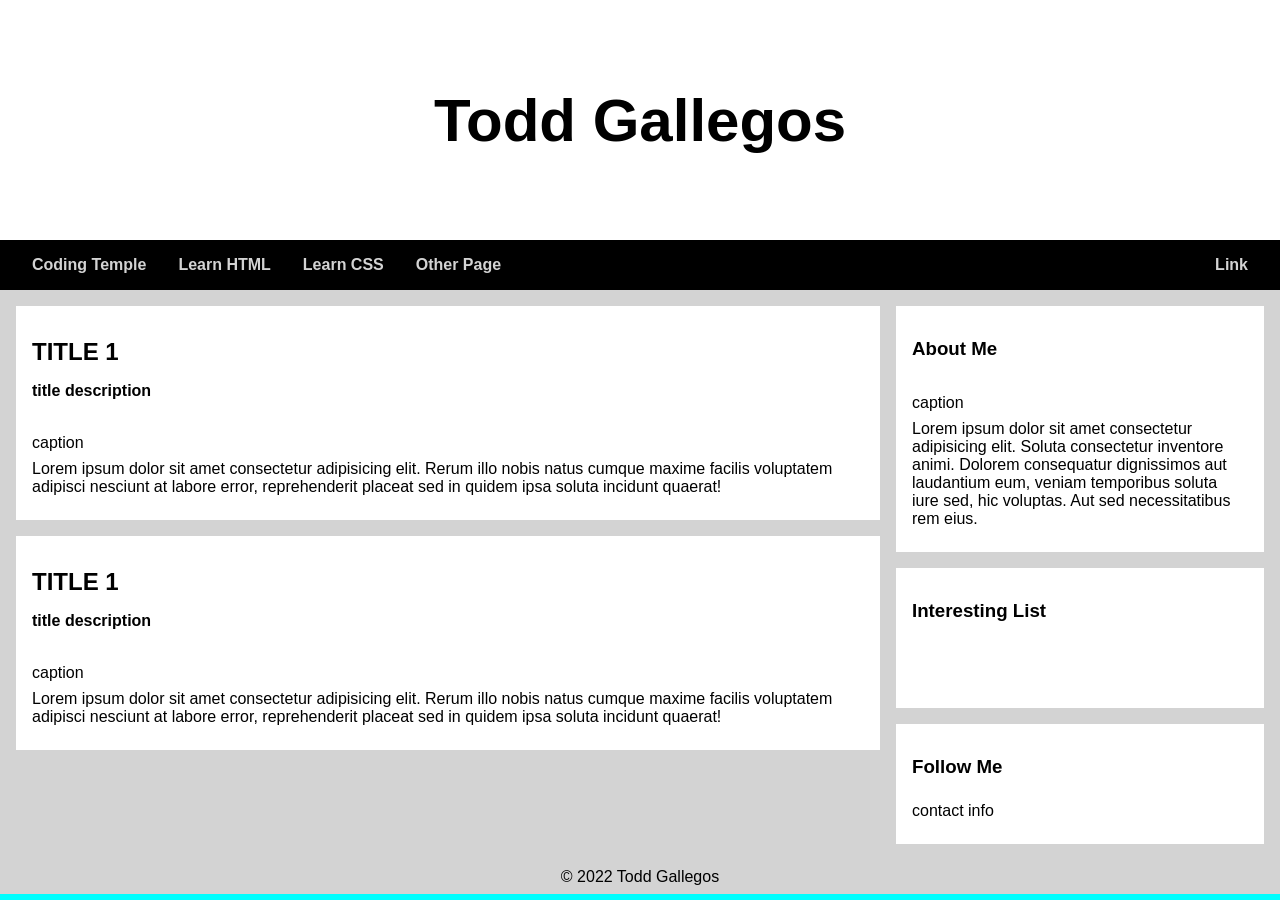
==== portfolio/index.html @ 9aa4b977 "initial webpage commit" ====
<!DOCTYPE html>
<html lang="en">
<head>
    <meta charset="UTF-8">
    <meta http-equiv="X-UA-Compatible" content="IE=edge">
    <meta name="viewport" content="width=device-width, initial-scale=1.0">
    <title>Todd's Portfolio</title>
    <link rel="stylesheet" href="style.css">
</head>
<body>
    <header>
        <div id="hero-div">
            <h1>Todd Gallegos</h1>
        </div>
        <nav>
            <ul class="linklist">
                <li><a href="#">Coding Temple</a></li>
                <li><a href="#">Learn HTML</a></li>
                <li><a href="#">Learn CSS</a></li>
                <li><a href="#">Other Page</a></li>
            </ul>
            <ul class="linklist">
                <li><a href="#">Link</a></li>
            </ul>
        </nav>
    </header>
    <main>
        <div id="main-left">
            <article class="articles">
                <h2>TITLE 1</h2>
                <h4>title description</h4>
                <figure>
                    <img src="https://via.placeholder.com/900x200" alt=""> 
                    <figcaption>caption</figcaption>
                </figure>
                <p>Lorem ipsum dolor sit amet consectetur adipisicing elit. Rerum illo nobis natus cumque maxime facilis voluptatem adipisci nesciunt at labore error, reprehenderit placeat sed in quidem ipsa soluta incidunt quaerat!</p>
            </article>
            <article class="articles">
                <h2>TITLE 1</h2>
                <h4>title description</h4>
                <figure>
                    <img src="https://via.placeholder.com/900x200" alt=""> 
                    <figcaption>caption</figcaption>
                </figure>
                <p>Lorem ipsum dolor sit amet consectetur adipisicing elit. Rerum illo nobis natus cumque maxime facilis voluptatem adipisci nesciunt at labore error, reprehenderit placeat sed in quidem ipsa soluta incidunt quaerat!</p>
            </article>
        </div>
        <div id="main-right">
            <section class="sections">
                <h3>About Me</h3>
                <figure>
                    <img src="https://via.placeholder.com/125" alt=""> 
                    <figcaption>caption</figcaption>
                </figure>
                <p>Lorem ipsum dolor sit amet consectetur adipisicing elit. Soluta consectetur inventore animi. Dolorem consequatur dignissimos aut laudantium eum, veniam temporibus soluta iure sed, hic voluptas. Aut sed necessitatibus rem eius.</p>
            </section>
            <section class="sections">
                <h3>Interesting List</h3>
                <ul class="imagelist">
                    <li><a href="#"><img src="https://via.placeholder.com/125" alt=""></a></li>
                    <li><a href="#"><img src="https://via.placeholder.com/125" alt=""></a></li>
                    <li><a href="#"><img src="https://via.placeholder.com/125" alt=""></a></li>
                </ul>
            </section>
            <section class="sections">
                <h3>Follow Me</h3>
                <p>contact info</p>
            </section>
        </div>
    </main>
    <footer>
        <p>&copy; 2022 Todd Gallegos</p>
    </footer>
</body>
</html>
---- portfolio/style.css ----
*{
    box-sizing: border-box;
    margin:0;
    padding:0;
}

body {
    width: 100%;
    background-color:aqua;
    font-family:Arial, Helvetica, sans-serif;
}

header {
    width:100%;
}

#hero-div{
    display:flex;
    background-color: white;
    align-items: center;
    height: 15rem;
    justify-content:center;
}

h1 {
    font-size: 60px;
}

nav {
    display: flex;
    background-color:black;
    justify-content: space-between;
    color:lightgray;
    padding: 0 1rem;
    width: 100%;
}

.linklist {
    display: flex;
    list-style-type: none;
}

.linklist li {
    padding: 1rem;
    font-weight: bold;
}

main {
    display: flex;
    width: 100%;
    background-color:white;
}

.imagelist {
    list-style-type: none;
}

#main-left {
    background-color:lightgray;
    flex: 0 0 70%;
}

#main-right {
    background-color: lightgray;
    flex: 0 1 auto;
}

.articles {
    margin:1rem;
    padding: 1rem;
    background-color:white;
}

.sections{
    margin: 1rem 1rem 1rem 0;
    padding: 1rem;
    background-color:white;
}

h2 {
    margin:1rem 0;
}

h3 {
    padding: 1rem 0;
}

p {
    padding: 0.5rem 0;
}

footer {
    text-align: center;
    background-color: lightgray;
}

a {
    text-decoration: none;
    color: inherit;
}

h4 {
    margin: 1rem 0;
}
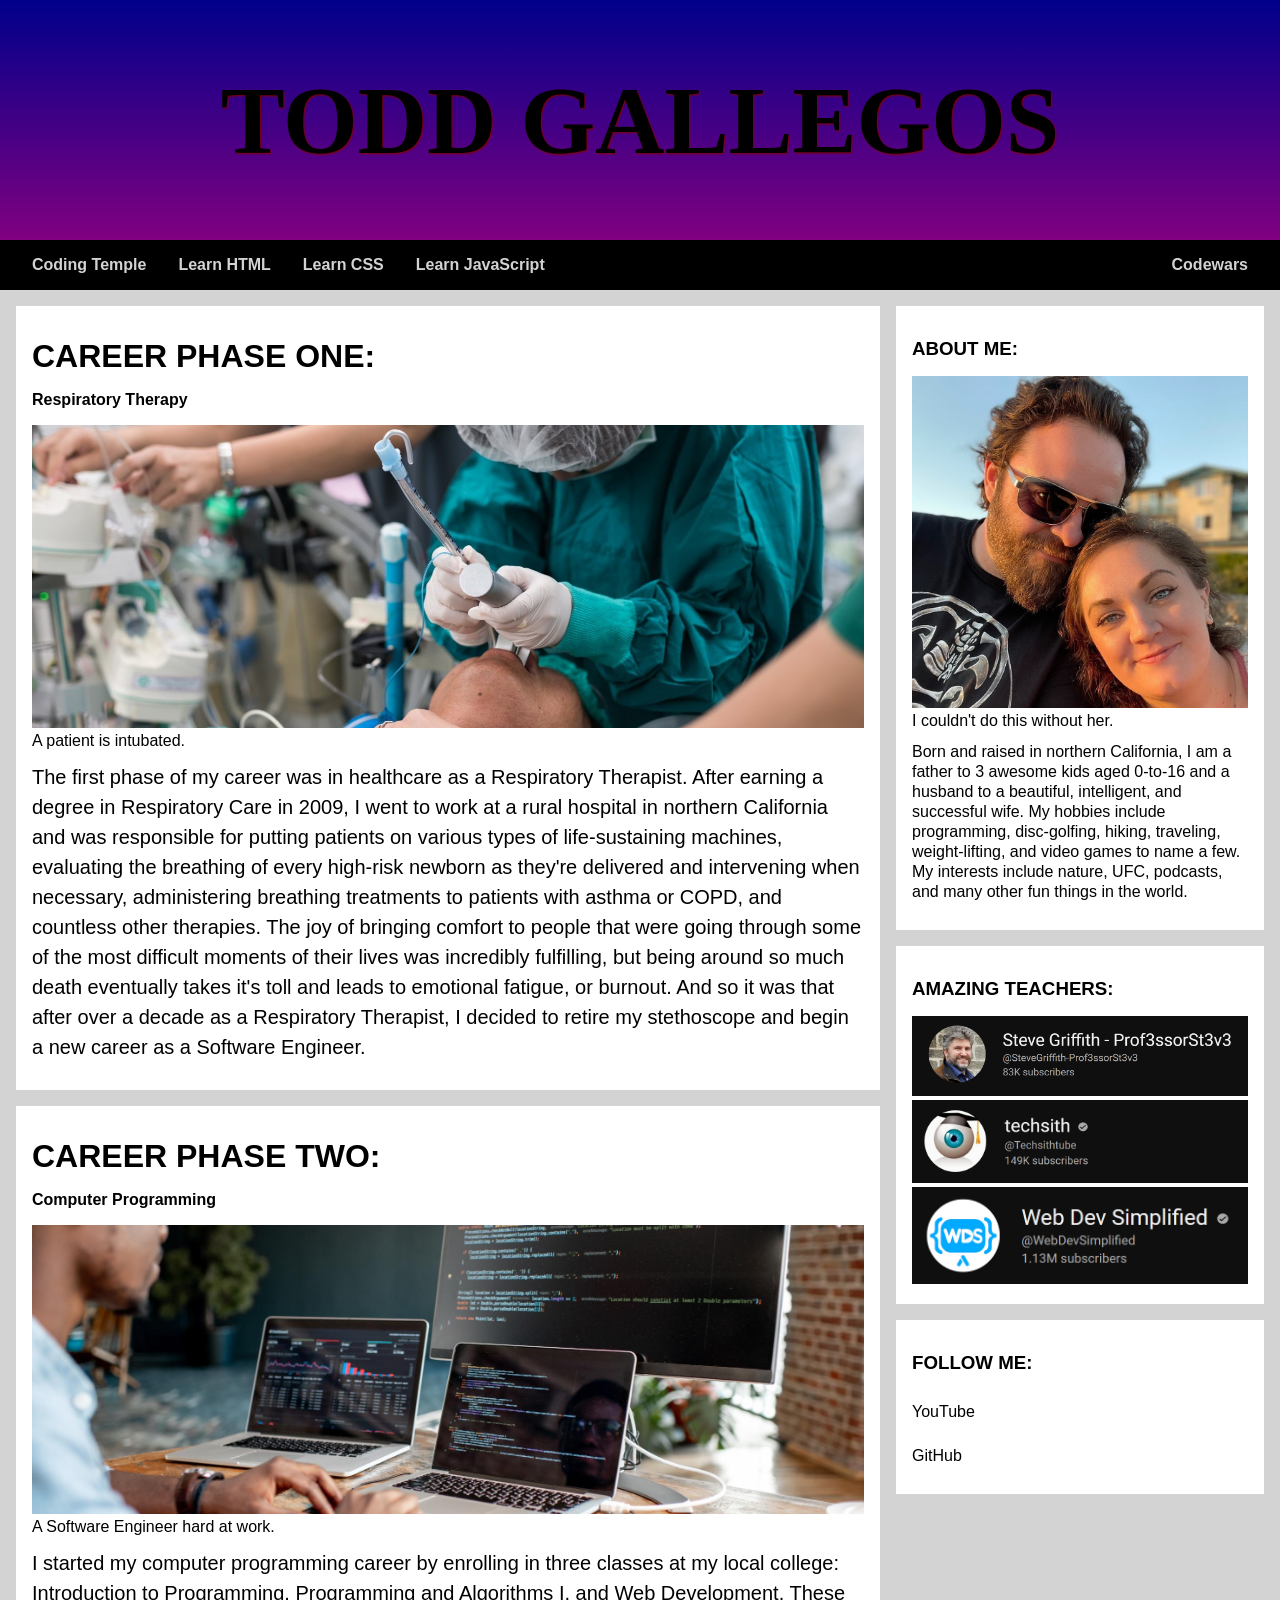
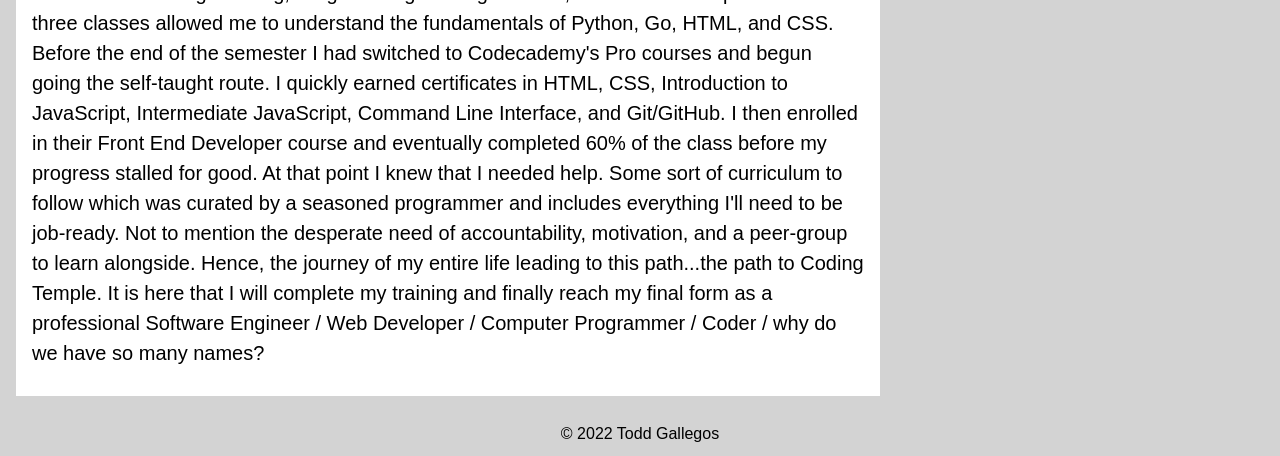
==== commit 7a235257: "added info and pics, removed placeholders" ====
--- a/portfolio/index.html
+++ b/portfolio/index.html
@@ -10,66 +10,95 @@
 <body>
     <header>
         <div id="hero-div">
-            <h1>Todd Gallegos</h1>
+            <h1>TODD GALLEGOS</h1>
         </div>
         <nav>
             <ul class="linklist">
-                <li><a href="#">Coding Temple</a></li>
-                <li><a href="#">Learn HTML</a></li>
-                <li><a href="#">Learn CSS</a></li>
-                <li><a href="#">Other Page</a></li>
+                <li><a href="https://www.codingtemple.com">Coding Temple</a></li>
+                <li><a href="https://www.codecademy.com/learn/learn-html">Learn HTML</a></li>
+                <li><a href="https://www.codecademy.com/learn/learn-css">Learn CSS</a></li>
+                <li><a href="https://www.codecademy.com/learn/introduction-to-javascript">Learn JavaScript</a></li>
             </ul>
             <ul class="linklist">
-                <li><a href="#">Link</a></li>
+                <li><a href="https://www.codewars.com">Codewars</a></li>
             </ul>
         </nav>
     </header>
     <main>
         <div id="main-left">
             <article class="articles">
-                <h2>TITLE 1</h2>
-                <h4>title description</h4>
+                <h2>CAREER PHASE ONE:</h2>
+                <h4>Respiratory Therapy</h4>
                 <figure>
-                    <img src="https://via.placeholder.com/900x200" alt=""> 
-                    <figcaption>caption</figcaption>
+                    <img class="main-pics" src="intubation.jpeg" alt="A patient being intubated"> 
+                    <figcaption>A patient is intubated.</figcaption>
                 </figure>
-                <p>Lorem ipsum dolor sit amet consectetur adipisicing elit. Rerum illo nobis natus cumque maxime facilis voluptatem adipisci nesciunt at labore error, reprehenderit placeat sed in quidem ipsa soluta incidunt quaerat!</p>
+                <p>The first phase of my career was in healthcare as a Respiratory Therapist. 
+                    After earning a degree in Respiratory Care in 2009, I went to work at a 
+                    rural hospital in northern California and was responsible for putting 
+                    patients on various types of life-sustaining machines, evaluating the 
+                    breathing of every high-risk newborn as they're delivered and intervening 
+                    when necessary, administering breathing treatments to patients with asthma 
+                    or COPD, and countless other therapies.  The joy of bringing comfort to people 
+                    that were going through some of the most difficult moments of their lives was 
+                    incredibly fulfilling, but being around so much death eventually takes it's 
+                    toll and leads to emotional fatigue, or burnout.  And so it was that after 
+                    over a decade as a Respiratory Therapist, I decided to retire my stethoscope 
+                    and begin a new career as a Software Engineer.</p>
             </article>
             <article class="articles">
-                <h2>TITLE 1</h2>
-                <h4>title description</h4>
+                <h2>CAREER PHASE TWO:</h2>
+                <h4>Computer Programming</h4>
                 <figure>
-                    <img src="https://via.placeholder.com/900x200" alt=""> 
-                    <figcaption>caption</figcaption>
+                    <img class="main-pics" src="programming.jpg" alt="Computer screens filled with code."> 
+                    <figcaption>A Software Engineer hard at work.</figcaption>
                 </figure>
-                <p>Lorem ipsum dolor sit amet consectetur adipisicing elit. Rerum illo nobis natus cumque maxime facilis voluptatem adipisci nesciunt at labore error, reprehenderit placeat sed in quidem ipsa soluta incidunt quaerat!</p>
+                <p>I started my computer programming career by enrolling in three classes at my local 
+                    college: Introduction to Programming, Programming and Algorithms I, and Web Development. 
+                    These three classes allowed me to understand the fundamentals of Python, Go, HTML, and CSS. 
+                    Before the end of the semester I had switched to Codecademy's Pro courses and begun going 
+                    the self-taught route. I quickly earned certificates in HTML, CSS, Introduction to JavaScript, 
+                    Intermediate JavaScript, Command Line Interface, and Git/GitHub. I then enrolled in their 
+                    Front End Developer course and eventually completed 60% of the class before my progress stalled 
+                    for good. At that point I knew that I needed help. Some sort of curriculum to follow which was 
+                    curated by a seasoned programmer and includes everything I'll need to be job-ready. Not to 
+                    mention the desperate need of accountability, motivation, and a peer-group to learn alongside. 
+                    Hence, the journey of my entire life leading to this path...the path to Coding Temple. 
+                    It is here that I will complete my training and finally reach my final form as a professional 
+                    Software Engineer / Web Developer / Computer Programmer / Coder / why do we have so many names?</p>
             </article>
         </div>
         <div id="main-right">
             <section class="sections">
-                <h3>About Me</h3>
+                <h3>ABOUT ME:</h3>
                 <figure>
-                    <img src="https://via.placeholder.com/125" alt=""> 
-                    <figcaption>caption</figcaption>
+                    <img id="profile-pic" src="ToddandCrystal.jpg" alt="Todd and Crystal"> 
+                    <figcaption>I couldn't do this without her.</figcaption>
                 </figure>
-                <p>Lorem ipsum dolor sit amet consectetur adipisicing elit. Soluta consectetur inventore animi. Dolorem consequatur dignissimos aut laudantium eum, veniam temporibus soluta iure sed, hic voluptas. Aut sed necessitatibus rem eius.</p>
+                <p>Born and raised in northern California, I am a father to 3 awesome kids aged 0-to-16 and a husband to a 
+                    beautiful, intelligent, and successful wife. My hobbies include programming, disc-golfing, hiking, traveling, 
+                    weight-lifting, and video games to name a few. My interests include nature, UFC, podcasts, and many 
+                    other fun things in the world.
+                </p>
             </section>
             <section class="sections">
-                <h3>Interesting List</h3>
+                <h3>AMAZING TEACHERS:</h3>
                 <ul class="imagelist">
-                    <li><a href="#"><img src="https://via.placeholder.com/125" alt=""></a></li>
-                    <li><a href="#"><img src="https://via.placeholder.com/125" alt=""></a></li>
-                    <li><a href="#"><img src="https://via.placeholder.com/125" alt=""></a></li>
+                    <li><a href="#"><img class="tech-images" src="stevegriffith.png" alt="Steve Griffith Logo"></a></li>
+                    <li><a href="#"><img class="tech-images" src="techsith.png" alt="TechSith Logo"></a></li>
+                    <li><a href="#"><img class="tech-images" src="webdevsimplified.png" alt="Web Dev Simplified Logo"></a></li>
                 </ul>
             </section>
             <section class="sections">
-                <h3>Follow Me</h3>
-                <p>contact info</p>
+                <h3>FOLLOW ME:</h3>
+                <p><a href="https://www.youtube.com/@RT_Solo/featured">YouTube</a></p>
+                <p><a href="https://github.com/ToddGallegos">GitHub</a></p>
             </section>
         </div>
     </main>
     <footer>
         <p>&copy; 2022 Todd Gallegos</p>
     </footer>
+    <script src="script.js"></script>
 </body>
 </html>
--- a/portfolio/style.css
+++ b/portfolio/style.css
@@ -7,7 +7,7 @@
 body {
     width: 100%;
     background-color:aqua;
-    font-family:Arial, Helvetica, sans-serif;
+    font-family:Roboto, Arial, sans-serif;
 }
 
 header {
@@ -15,6 +15,7 @@
 }
 
 #hero-div{
+    background: linear-gradient(darkblue, purple);
     display:flex;
     background-color: white;
     align-items: center;
@@ -23,7 +24,9 @@
 }
 
 h1 {
-    font-size: 60px;
+    font-size: 6rem;
+    font-family: Roboto fantasy serif;
+    text-shadow: 1px 1px 2px maroon;
 }
 
 nav {
@@ -79,6 +82,7 @@
 
 h2 {
     margin:1rem 0;
+    font-size: 2em;
 }
 
 h3 {
@@ -86,7 +90,15 @@
 }
 
 p {
-    padding: 0.5rem 0;
+    padding: 0.75rem 0;
+    font-size: 1em;
+    line-height: 1.25em;
+    
+}
+
+#main-left p {
+    line-height: 1.5em;
+    font-size: 1.25em;
 }
 
 footer {
@@ -101,4 +113,19 @@
 
 h4 {
     margin: 1rem 0;
+}
+
+.main-pics {
+    width: 100%;
+    height: auto;
+}
+
+#profile-pic {
+    width: 100%;
+    height: auto;
+}
+
+.tech-images {
+    width: 100%;
+    height: auto;
 }
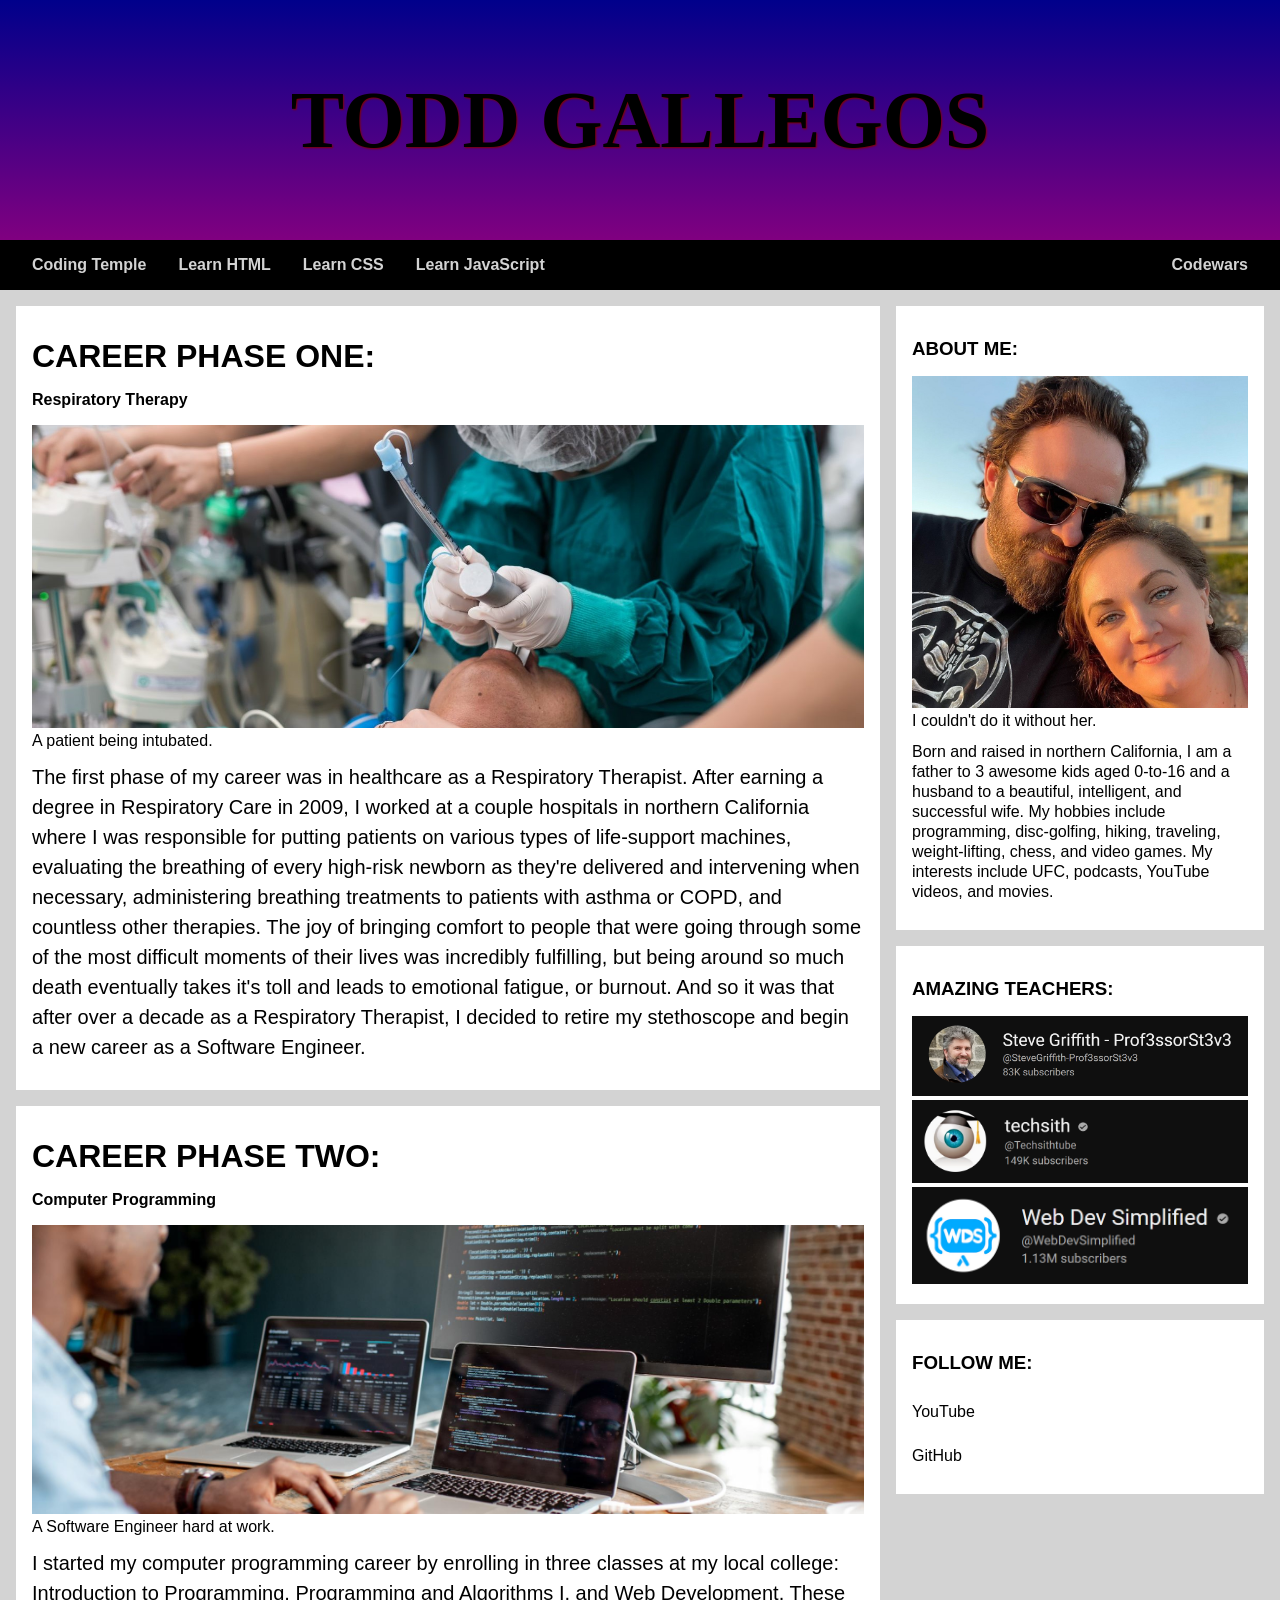
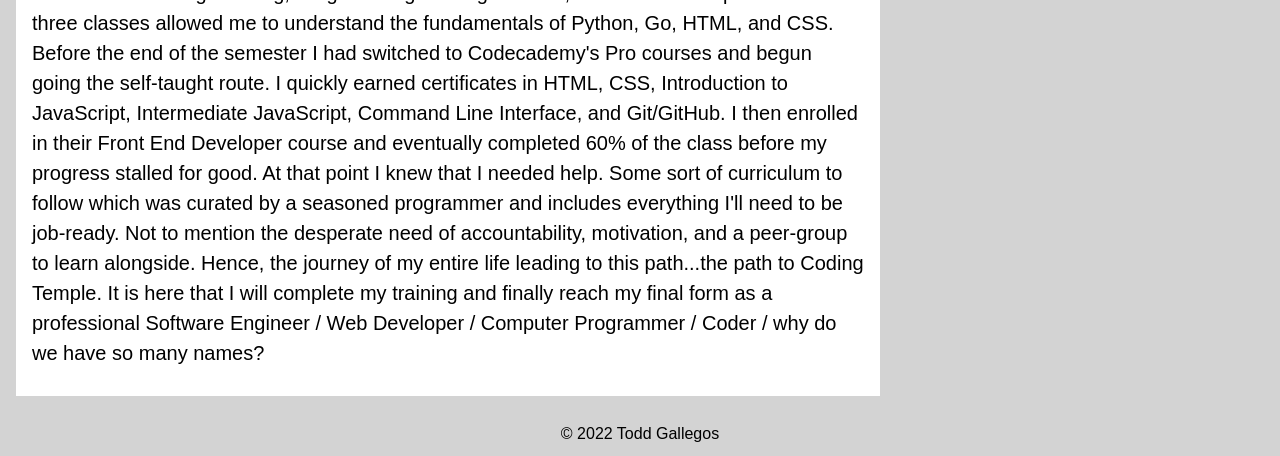
==== commit 38e9a44a: "added some responsiveness, final touches for now" ====
--- a/portfolio/index.html
+++ b/portfolio/index.html
@@ -1,104 +1,183 @@
 <!DOCTYPE html>
 <html lang="en">
-<head>
-    <meta charset="UTF-8">
-    <meta http-equiv="X-UA-Compatible" content="IE=edge">
-    <meta name="viewport" content="width=device-width, initial-scale=1.0">
+  <head>
+    <meta charset="UTF-8" />
+    <meta http-equiv="X-UA-Compatible" content="IE=edge" />
+    <meta name="viewport" content="width=device-width, initial-scale=1.0" />
     <title>Todd's Portfolio</title>
-    <link rel="stylesheet" href="style.css">
-</head>
-<body>
+    <link rel="stylesheet" href="style.css" />
+  </head>
+  <body>
     <header>
-        <div id="hero-div">
-            <h1>TODD GALLEGOS</h1>
-        </div>
-        <nav>
-            <ul class="linklist">
-                <li><a href="https://www.codingtemple.com">Coding Temple</a></li>
-                <li><a href="https://www.codecademy.com/learn/learn-html">Learn HTML</a></li>
-                <li><a href="https://www.codecademy.com/learn/learn-css">Learn CSS</a></li>
-                <li><a href="https://www.codecademy.com/learn/introduction-to-javascript">Learn JavaScript</a></li>
-            </ul>
-            <ul class="linklist">
-                <li><a href="https://www.codewars.com">Codewars</a></li>
-            </ul>
-        </nav>
+      <div id="hero-div">
+        <h1>TODD GALLEGOS</h1>
+      </div>
+      <nav>
+        <ul class="linklist">
+          <li>
+            <a href="https://www.codingtemple.com" target="_blank"
+              >Coding Temple</a
+            >
+          </li>
+          <li>
+            <a
+              href="https://www.codecademy.com/learn/learn-html"
+              target="_blank"
+              >Learn HTML</a
+            >
+          </li>
+          <li>
+            <a href="https://www.codecademy.com/learn/learn-css" target="_blank"
+              >Learn CSS</a
+            >
+          </li>
+          <li>
+            <a
+              href="https://www.codecademy.com/learn/introduction-to-javascript"
+              target="_blank"
+              >Learn JavaScript</a
+            >
+          </li>
+        </ul>
+        <ul class="linklist">
+          <li>
+            <a href="https://www.codewars.com" target="_blank">Codewars</a>
+          </li>
+        </ul>
+      </nav>
     </header>
     <main>
-        <div id="main-left">
-            <article class="articles">
-                <h2>CAREER PHASE ONE:</h2>
-                <h4>Respiratory Therapy</h4>
-                <figure>
-                    <img class="main-pics" src="intubation.jpeg" alt="A patient being intubated"> 
-                    <figcaption>A patient is intubated.</figcaption>
-                </figure>
-                <p>The first phase of my career was in healthcare as a Respiratory Therapist. 
-                    After earning a degree in Respiratory Care in 2009, I went to work at a 
-                    rural hospital in northern California and was responsible for putting 
-                    patients on various types of life-sustaining machines, evaluating the 
-                    breathing of every high-risk newborn as they're delivered and intervening 
-                    when necessary, administering breathing treatments to patients with asthma 
-                    or COPD, and countless other therapies.  The joy of bringing comfort to people 
-                    that were going through some of the most difficult moments of their lives was 
-                    incredibly fulfilling, but being around so much death eventually takes it's 
-                    toll and leads to emotional fatigue, or burnout.  And so it was that after 
-                    over a decade as a Respiratory Therapist, I decided to retire my stethoscope 
-                    and begin a new career as a Software Engineer.</p>
-            </article>
-            <article class="articles">
-                <h2>CAREER PHASE TWO:</h2>
-                <h4>Computer Programming</h4>
-                <figure>
-                    <img class="main-pics" src="programming.jpg" alt="Computer screens filled with code."> 
-                    <figcaption>A Software Engineer hard at work.</figcaption>
-                </figure>
-                <p>I started my computer programming career by enrolling in three classes at my local 
-                    college: Introduction to Programming, Programming and Algorithms I, and Web Development. 
-                    These three classes allowed me to understand the fundamentals of Python, Go, HTML, and CSS. 
-                    Before the end of the semester I had switched to Codecademy's Pro courses and begun going 
-                    the self-taught route. I quickly earned certificates in HTML, CSS, Introduction to JavaScript, 
-                    Intermediate JavaScript, Command Line Interface, and Git/GitHub. I then enrolled in their 
-                    Front End Developer course and eventually completed 60% of the class before my progress stalled 
-                    for good. At that point I knew that I needed help. Some sort of curriculum to follow which was 
-                    curated by a seasoned programmer and includes everything I'll need to be job-ready. Not to 
-                    mention the desperate need of accountability, motivation, and a peer-group to learn alongside. 
-                    Hence, the journey of my entire life leading to this path...the path to Coding Temple. 
-                    It is here that I will complete my training and finally reach my final form as a professional 
-                    Software Engineer / Web Developer / Computer Programmer / Coder / why do we have so many names?</p>
-            </article>
-        </div>
-        <div id="main-right">
-            <section class="sections">
-                <h3>ABOUT ME:</h3>
-                <figure>
-                    <img id="profile-pic" src="ToddandCrystal.jpg" alt="Todd and Crystal"> 
-                    <figcaption>I couldn't do this without her.</figcaption>
-                </figure>
-                <p>Born and raised in northern California, I am a father to 3 awesome kids aged 0-to-16 and a husband to a 
-                    beautiful, intelligent, and successful wife. My hobbies include programming, disc-golfing, hiking, traveling, 
-                    weight-lifting, and video games to name a few. My interests include nature, UFC, podcasts, and many 
-                    other fun things in the world.
-                </p>
-            </section>
-            <section class="sections">
-                <h3>AMAZING TEACHERS:</h3>
-                <ul class="imagelist">
-                    <li><a href="#"><img class="tech-images" src="stevegriffith.png" alt="Steve Griffith Logo"></a></li>
-                    <li><a href="#"><img class="tech-images" src="techsith.png" alt="TechSith Logo"></a></li>
-                    <li><a href="#"><img class="tech-images" src="webdevsimplified.png" alt="Web Dev Simplified Logo"></a></li>
-                </ul>
-            </section>
-            <section class="sections">
-                <h3>FOLLOW ME:</h3>
-                <p><a href="https://www.youtube.com/@RT_Solo/featured">YouTube</a></p>
-                <p><a href="https://github.com/ToddGallegos">GitHub</a></p>
-            </section>
-        </div>
+      <div id="main-left">
+        <article class="articles">
+          <h2>CAREER PHASE ONE:</h2>
+          <h4>Respiratory Therapy</h4>
+          <figure>
+            <img
+              class="main-pics"
+              src="intubation.jpeg"
+              alt="A patient being intubated"
+            />
+            <figcaption>A patient being intubated.</figcaption>
+          </figure>
+          <p>
+            The first phase of my career was in healthcare as a Respiratory
+            Therapist. After earning a degree in Respiratory Care in 2009, I
+            worked at a couple hospitals in northern California where I was
+            responsible for putting patients on various types of life-support
+            machines, evaluating the breathing of every high-risk newborn as
+            they're delivered and intervening when necessary, administering
+            breathing treatments to patients with asthma or COPD, and countless
+            other therapies. The joy of bringing comfort to people that were
+            going through some of the most difficult moments of their lives was
+            incredibly fulfilling, but being around so much death eventually
+            takes it's toll and leads to emotional fatigue, or burnout. And so
+            it was that after over a decade as a Respiratory Therapist, I
+            decided to retire my stethoscope and begin a new career as a
+            Software Engineer.
+          </p>
+        </article>
+        <article class="articles">
+          <h2>CAREER PHASE TWO:</h2>
+          <h4>Computer Programming</h4>
+          <figure>
+            <img
+              class="main-pics"
+              src="programming.jpg"
+              alt="Computer screens filled with code."
+            />
+            <figcaption>A Software Engineer hard at work.</figcaption>
+          </figure>
+          <p>
+            I started my computer programming career by enrolling in three
+            classes at my local college: Introduction to Programming,
+            Programming and Algorithms I, and Web Development. These three
+            classes allowed me to understand the fundamentals of Python, Go,
+            HTML, and CSS. Before the end of the semester I had switched to
+            Codecademy's Pro courses and begun going the self-taught route. I
+            quickly earned certificates in HTML, CSS, Introduction to
+            JavaScript, Intermediate JavaScript, Command Line Interface, and
+            Git/GitHub. I then enrolled in their Front End Developer course and
+            eventually completed 60% of the class before my progress stalled for
+            good. At that point I knew that I needed help. Some sort of
+            curriculum to follow which was curated by a seasoned programmer and
+            includes everything I'll need to be job-ready. Not to mention the
+            desperate need of accountability, motivation, and a peer-group to
+            learn alongside. Hence, the journey of my entire life leading to
+            this path...the path to Coding Temple. It is here that I will
+            complete my training and finally reach my final form as a
+            professional Software Engineer / Web Developer / Computer Programmer
+            / Coder / why do we have so many names?
+          </p>
+        </article>
+      </div>
+      <div id="main-right">
+        <section class="sections">
+          <h3>ABOUT ME:</h3>
+          <figure>
+            <img
+              id="profile-pic"
+              src="ToddandCrystal.jpg"
+              alt="Todd and Crystal"
+            />
+            <figcaption>I couldn't do it without her.</figcaption>
+          </figure>
+          <p>
+            Born and raised in northern California, I am a father to 3 awesome
+            kids aged 0-to-16 and a husband to a beautiful, intelligent, and
+            successful wife. My hobbies include programming, disc-golfing,
+            hiking, traveling, weight-lifting, chess, and video games. My
+            interests include UFC, podcasts, YouTube videos, and movies.
+          </p>
+        </section>
+        <section class="sections">
+          <h3>AMAZING TEACHERS:</h3>
+          <ul class="imagelist">
+            <li>
+              <a
+                href="https://www.youtube.com/@SteveGriffith-Prof3ssorSt3v3"
+                target="_blank"
+                ><img
+                  class="tech-images"
+                  src="stevegriffith.png"
+                  alt="Steve Griffith Logo"
+              /></a>
+            </li>
+            <li>
+              <a href="https://www.youtube.com/@Techsithtube" target="_blank"
+                ><img
+                  class="tech-images"
+                  src="techsith.png"
+                  alt="TechSith Logo"
+              /></a>
+            </li>
+            <li>
+              <a
+                href="https://www.youtube.com/c/WebDevSimplified"
+                target="_blank"
+                ><img
+                  class="tech-images"
+                  src="webdevsimplified.png"
+                  alt="Web Dev Simplified Logo"
+              /></a>
+            </li>
+          </ul>
+        </section>
+        <section class="sections">
+          <h3>FOLLOW ME:</h3>
+          <p>
+            <a href="https://www.youtube.com/@RT_Solo" target="_blank"
+              >YouTube</a
+            >
+          </p>
+          <p>
+            <a href="https://github.com/ToddGallegos" target="_blank">GitHub</a>
+          </p>
+        </section>
+      </div>
     </main>
     <footer>
-        <p>&copy; 2022 Todd Gallegos</p>
+      <p>&copy; 2022 Todd Gallegos</p>
     </footer>
     <script src="script.js"></script>
-</body>
-</html>+  </body>
+</html>
--- a/portfolio/style.css
+++ b/portfolio/style.css
@@ -1,131 +1,148 @@
-*{
-    box-sizing: border-box;
-    margin:0;
-    padding:0;
+* {
+  box-sizing: border-box;
+  margin: 0;
+  padding: 0;
 }
 
 body {
-    width: 100%;
-    background-color:aqua;
-    font-family:Roboto, Arial, sans-serif;
+  width: 100%;
+  background-color: lightgray;
+  font-family: Roboto, Arial, sans-serif;
 }
 
 header {
-    width:100%;
+  width: 100%;
 }
 
-#hero-div{
-    background: linear-gradient(darkblue, purple);
-    display:flex;
-    background-color: white;
-    align-items: center;
-    height: 15rem;
-    justify-content:center;
+#hero-div {
+  background: linear-gradient(darkblue, purple);
+  display: flex;
+  background-color: lightgray;
+  align-items: center;
+  height: 15rem;
+  justify-content: center;
 }
 
 h1 {
-    font-size: 6rem;
-    font-family: Roboto fantasy serif;
-    text-shadow: 1px 1px 2px maroon;
+  font-size: 5rem;
+  font-family: Roboto, fantasy, serif;
+  text-shadow: 1px 1px 2px maroon;
 }
 
 nav {
-    display: flex;
-    background-color:black;
-    justify-content: space-between;
-    color:lightgray;
-    padding: 0 1rem;
-    width: 100%;
+  display: flex;
+  background-color: black;
+  justify-content: space-between;
+  color: lightgray;
+  padding: 0 1rem;
+  width: 100%;
 }
 
 .linklist {
-    display: flex;
-    list-style-type: none;
+  display: flex;
+  list-style-type: none;
 }
 
 .linklist li {
-    padding: 1rem;
-    font-weight: bold;
+  padding: 1rem;
+  font-weight: bold;
 }
 
 main {
-    display: flex;
-    width: 100%;
-    background-color:white;
+  display: flex;
+  width: 100%;
+  background-color: lightgray;
 }
 
 .imagelist {
-    list-style-type: none;
+  list-style-type: none;
 }
 
 #main-left {
-    background-color:lightgray;
-    flex: 0 0 70%;
+  background-color: lightgray;
+  flex: 0 0 70%;
 }
 
 #main-right {
-    background-color: lightgray;
-    flex: 0 1 auto;
+  background-color: lightgray;
+  flex: 0 1 auto;
 }
 
 .articles {
-    margin:1rem;
-    padding: 1rem;
-    background-color:white;
+  margin: 1rem;
+  padding: 1rem;
+  background-color: white;
 }
 
-.sections{
-    margin: 1rem 1rem 1rem 0;
-    padding: 1rem;
-    background-color:white;
+.sections {
+  margin: 1rem 1rem 1rem 0;
+  padding: 1rem;
+  background-color: white;
 }
 
 h2 {
-    margin:1rem 0;
-    font-size: 2em;
+  margin: 1rem 0;
+  font-size: 2em;
 }
 
 h3 {
-    padding: 1rem 0;
+  padding: 1rem 0;
 }
 
 p {
-    padding: 0.75rem 0;
-    font-size: 1em;
-    line-height: 1.25em;
-    
+  padding: 0.75rem 0;
+  font-size: 1em;
+  line-height: 1.25em;
 }
 
 #main-left p {
-    line-height: 1.5em;
-    font-size: 1.25em;
+  line-height: 1.5em;
+  font-size: 1.25em;
 }
 
 footer {
-    text-align: center;
-    background-color: lightgray;
+  text-align: center;
+  background-color: lightgray;
 }
 
 a {
-    text-decoration: none;
-    color: inherit;
+  text-decoration: none;
+  color: inherit;
 }
 
 h4 {
-    margin: 1rem 0;
+  margin: 1rem 0;
 }
 
 .main-pics {
-    width: 100%;
-    height: auto;
+  width: 100%;
+  height: auto;
 }
 
 #profile-pic {
-    width: 100%;
-    height: auto;
+  width: 100%;
+  height: auto;
 }
 
 .tech-images {
-    width: 100%;
-    height: auto;
-}+  width: 100%;
+  height: auto;
+}
+
+@media (max-width: 530px) {
+  h1 {
+    font-size: 3rem;
+  }
+
+  nav {
+    display: none;
+  }
+
+  main {
+    display: block;
+  }
+
+  .sections {
+    margin: 1rem;
+  }
+}
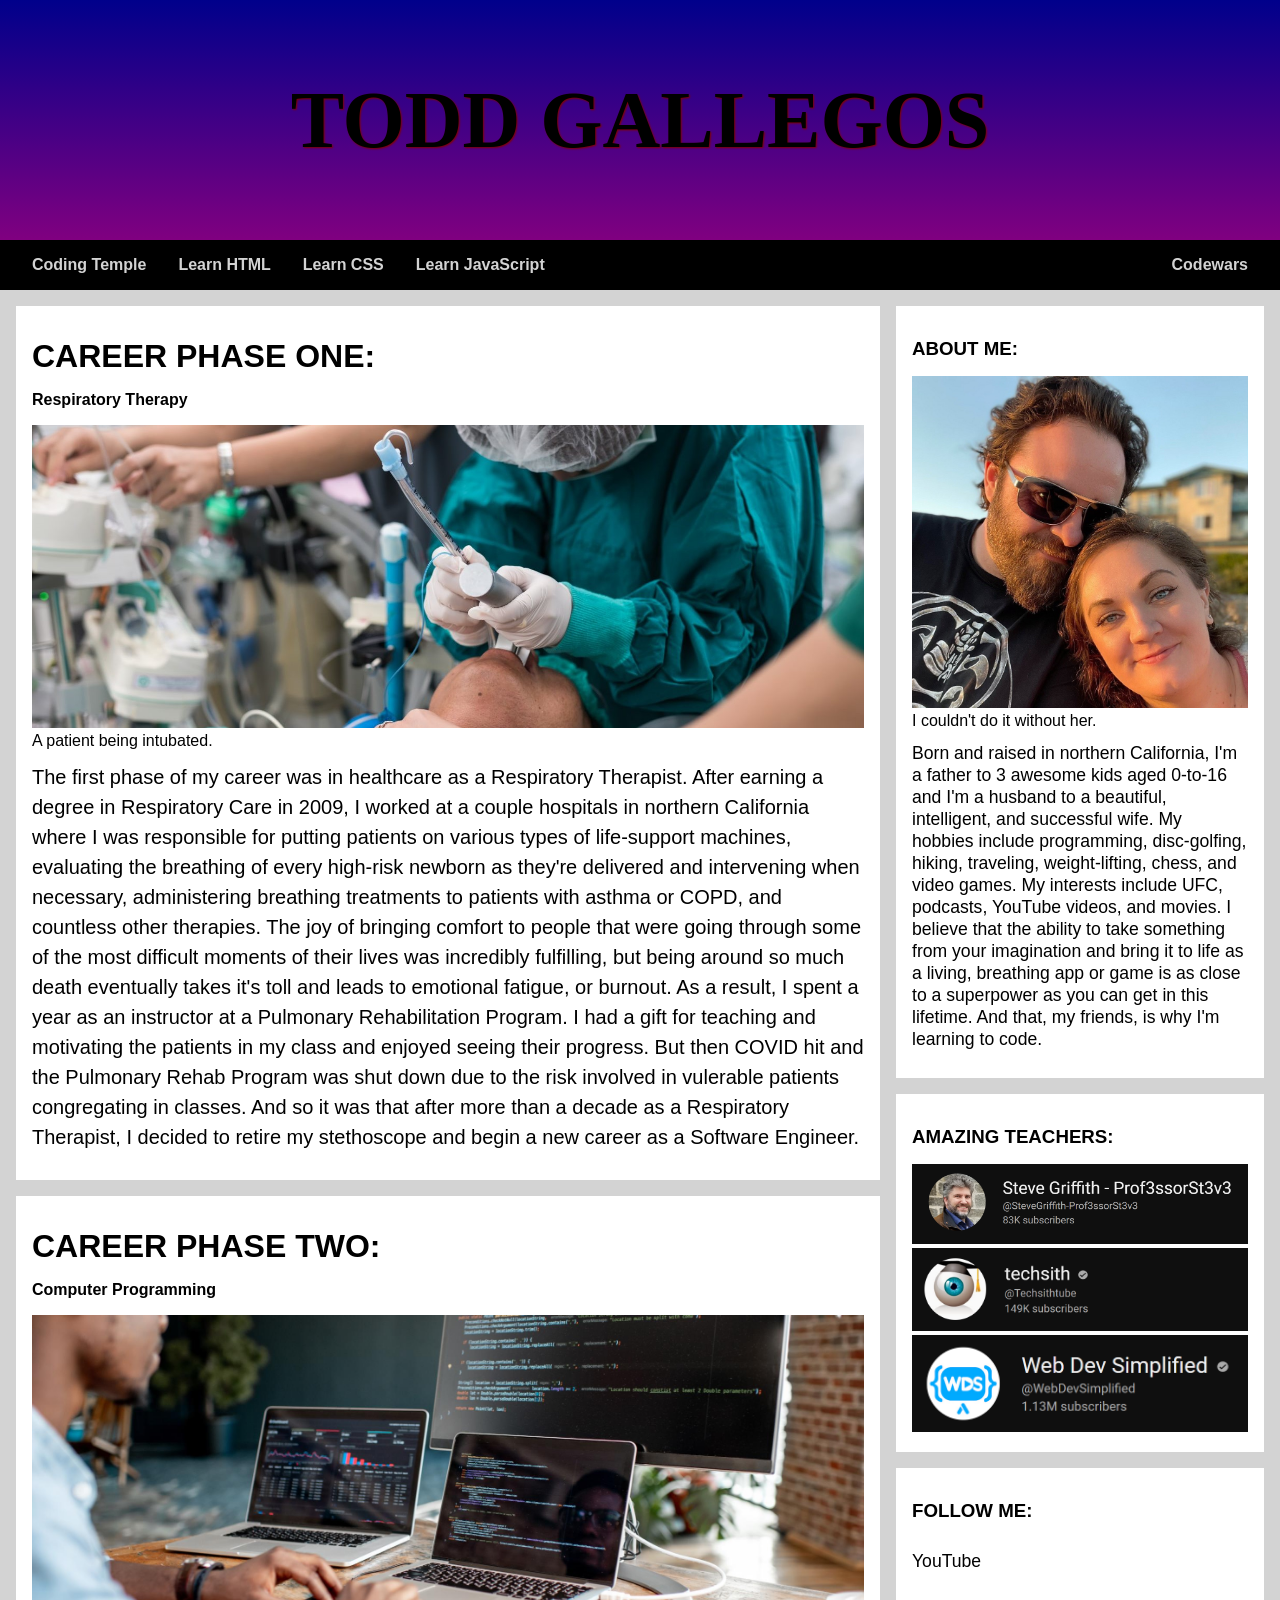
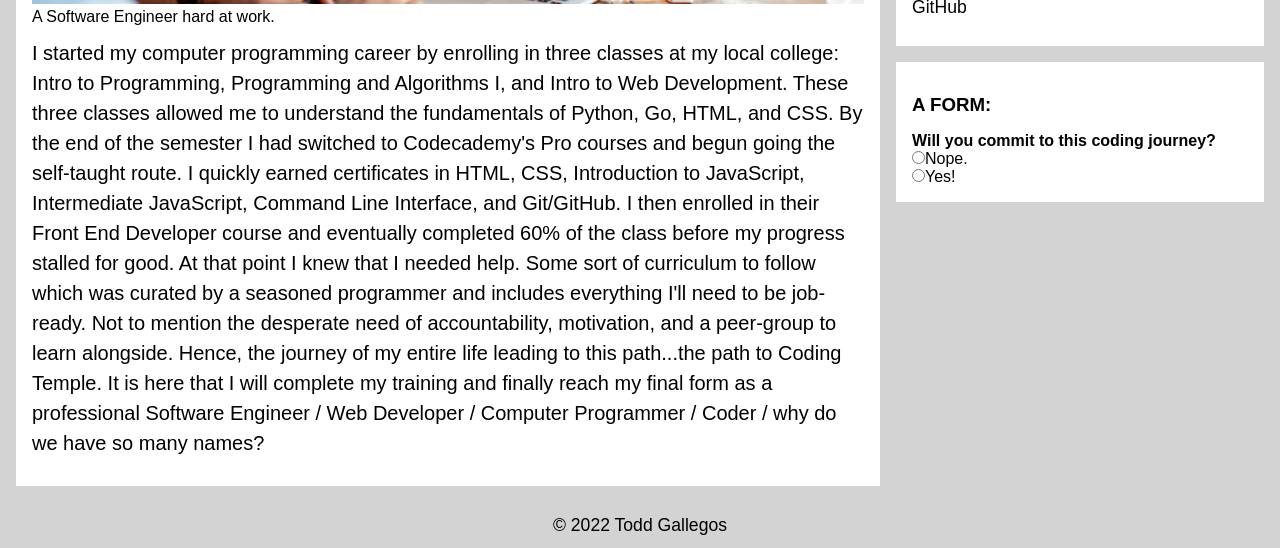
==== commit d15ed9e9: "added a form and final touches" ====
--- a/portfolio/index.html
+++ b/portfolio/index.html
@@ -70,8 +70,13 @@
             other therapies. The joy of bringing comfort to people that were
             going through some of the most difficult moments of their lives was
             incredibly fulfilling, but being around so much death eventually
-            takes it's toll and leads to emotional fatigue, or burnout. And so
-            it was that after over a decade as a Respiratory Therapist, I
+            takes it's toll and leads to emotional fatigue, or burnout. As a
+            result, I spent a year as an instructor at a Pulmonary
+            Rehabilitation Program. I had a gift for teaching and motivating the
+            patients in my class and enjoyed seeing their progress. But then
+            COVID hit and the Pulmonary Rehab Program was shut down due to the
+            risk involved in vulerable patients congregating in classes. And so
+            it was that after more than a decade as a Respiratory Therapist, I
             decided to retire my stethoscope and begin a new career as a
             Software Engineer.
           </p>
@@ -89,24 +94,24 @@
           </figure>
           <p>
             I started my computer programming career by enrolling in three
-            classes at my local college: Introduction to Programming,
-            Programming and Algorithms I, and Web Development. These three
-            classes allowed me to understand the fundamentals of Python, Go,
-            HTML, and CSS. Before the end of the semester I had switched to
-            Codecademy's Pro courses and begun going the self-taught route. I
-            quickly earned certificates in HTML, CSS, Introduction to
-            JavaScript, Intermediate JavaScript, Command Line Interface, and
-            Git/GitHub. I then enrolled in their Front End Developer course and
-            eventually completed 60% of the class before my progress stalled for
-            good. At that point I knew that I needed help. Some sort of
-            curriculum to follow which was curated by a seasoned programmer and
-            includes everything I'll need to be job-ready. Not to mention the
-            desperate need of accountability, motivation, and a peer-group to
-            learn alongside. Hence, the journey of my entire life leading to
-            this path...the path to Coding Temple. It is here that I will
-            complete my training and finally reach my final form as a
-            professional Software Engineer / Web Developer / Computer Programmer
-            / Coder / why do we have so many names?
+            classes at my local college: Intro to Programming, Programming and
+            Algorithms I, and Intro to Web Development. These three classes
+            allowed me to understand the fundamentals of Python, Go, HTML, and
+            CSS. By the end of the semester I had switched to Codecademy's Pro
+            courses and begun going the self-taught route. I quickly earned
+            certificates in HTML, CSS, Introduction to JavaScript, Intermediate
+            JavaScript, Command Line Interface, and Git/GitHub. I then enrolled
+            in their Front End Developer course and eventually completed 60% of
+            the class before my progress stalled for good. At that point I knew
+            that I needed help. Some sort of curriculum to follow which was
+            curated by a seasoned programmer and includes everything I'll need
+            to be job-ready. Not to mention the desperate need of
+            accountability, motivation, and a peer-group to learn alongside.
+            Hence, the journey of my entire life leading to this path...the path
+            to Coding Temple. It is here that I will complete my training and
+            finally reach my final form as a professional Software Engineer /
+            Web Developer / Computer Programmer / Coder / why do we have so many
+            names?
           </p>
         </article>
       </div>
@@ -122,11 +127,15 @@
             <figcaption>I couldn't do it without her.</figcaption>
           </figure>
           <p>
-            Born and raised in northern California, I am a father to 3 awesome
-            kids aged 0-to-16 and a husband to a beautiful, intelligent, and
+            Born and raised in northern California, I'm a father to 3 awesome
+            kids aged 0-to-16 and I'm a husband to a beautiful, intelligent, and
             successful wife. My hobbies include programming, disc-golfing,
             hiking, traveling, weight-lifting, chess, and video games. My
-            interests include UFC, podcasts, YouTube videos, and movies.
+            interests include UFC, podcasts, YouTube videos, and movies. I
+            believe that the ability to take something from your imagination and
+            bring it to life as a living, breathing app or game is as close to a
+            superpower as you can get in this lifetime. And that, my friends, is
+            why I'm learning to code.
           </p>
         </section>
         <section class="sections">
@@ -173,6 +182,26 @@
             <a href="https://github.com/ToddGallegos" target="_blank">GitHub</a>
           </p>
         </section>
+        <section class="sections">
+          <h3>A FORM:</h3>
+          <form>
+            <label id="form-label"
+              >Will you commit to this coding journey?</label
+            ><br />
+            <input
+              type="radio"
+              id="negative"
+              value="negative"
+              name="user-response"
+            /><label for="negative">Nope.</label><br />
+            <input
+              type="radio"
+              id="positive"
+              value="positive"
+              name="user-response"
+            /><label for="positive">Yes!</label>
+          </form>
+        </section>
       </div>
     </main>
     <footer>
--- a/portfolio/style.css
+++ b/portfolio/style.css
@@ -91,7 +91,7 @@
 
 p {
   padding: 0.75rem 0;
-  font-size: 1em;
+  font-size: 1.1em;
   line-height: 1.25em;
 }
 
@@ -129,6 +129,10 @@
   height: auto;
 }
 
+#form-label {
+  font-weight: bold;
+}
+
 @media (max-width: 530px) {
   h1 {
     font-size: 3rem;
